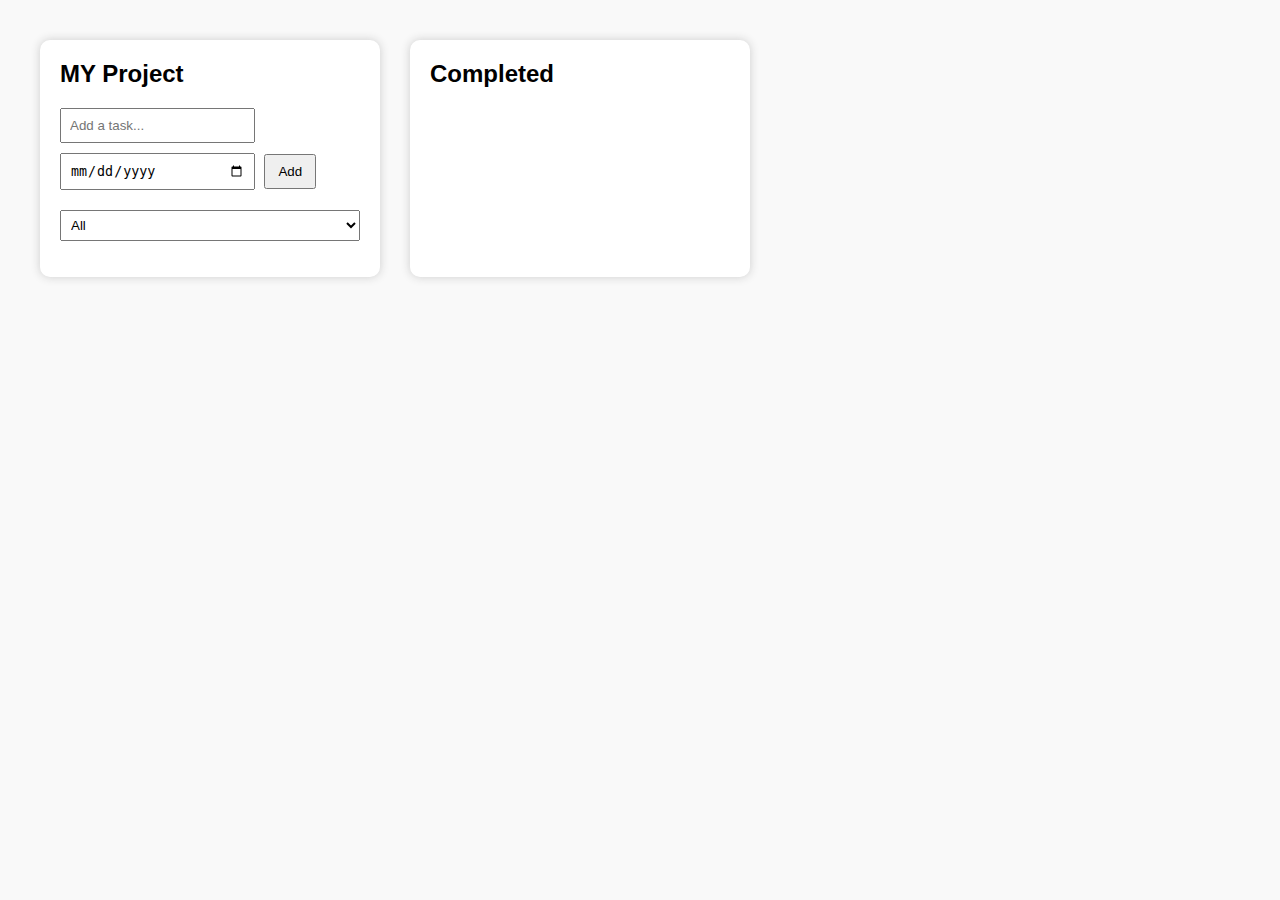
==== index.html @ 96ab019c "Sum File" ====
<html lang="en">
<head>
  <meta charset="UTF-8" />
  <meta name="viewport" content="width=device-width, initial-scale=1.0"/>
  <title>To-Do List with Completed Panel</title>
  <style>
   body {
    font-family: sans-serif;
    margin: 40px;
    background: #f9f9f9;
  }
  .container {
    display: flex;
    gap: 30px;
  }
  .panel {
    background: white;
    padding: 20px;
    border-radius: 10px;
    box-shadow: 0 0 10px #ccc;
    width: 300px;
  }
  h2 {
    margin-top: 0;
  }
  input[type="text"], input[type="date"] {
    width: 65%;
    padding: 8px;
    margin-bottom: 10px;
  }
  button {
    padding: 8px 12px;
    margin-left: 5px;
  }
  select {
    margin-top: 10px;
    width: 100%;
    padding: 6px;
  }
  ul {
    padding: 0;
  }
  li {
    list-style: none;
    padding: 8px;
    border-bottom: 1px solid #eee;
    cursor: pointer;
    position: relative;
    display: flex;
    align-items: center;
    gap: 6px;
  }
  li span.delete {
    position: absolute;
    right: 10px;
    color: red;
    cursor: pointer;
  }

  .short { color: rgb(238, 49, 175); }
  .medium { color: rgb(36, 221, 175); }
  .long { color: rgb(181, 236, 29); }
  
  .alert-circle {
    width: 10px;
    height: 10px;
    border-radius: 50%;
    display: inline-block;
  }
  .urgent { background: red; }
  .warning { background: orange; }
  .notice { background: yellowgreen; }

  </style>
</head>
<body>
  <div class="container">
    <div class="panel">
      <h2>MY Project  </h2>
      <input type="text" id="todo-input" placeholder="Add a task...">
      <input type="date" id="due-date">
      <button id="add-btn">Add</button>
      <select id="filter">
        <option value="all">All</option>
        <option value="short">This Month</option>
        <option value="medium">This Year</option>
        <option value="long">Long Term</option>
      </select>
      
      <ul id="todo-list"></ul>
    </div>
    <div class="panel">
      <h2>Completed</h2>
      <ul id="done-list"></ul>
    </div>
  </div>
  <script>
      const input = document.getElementById('todo-input');
    const dateInput = document.getElementById('due-date');
    const btn = document.getElementById('add-btn');
    const filter = document.getElementById('filter');
    const todoList = document.getElementById('todo-list');
    const doneList = document.getElementById('done-list');

    function getTimeCategory(dueDateStr) {
      if (!dueDateStr) return 'short';
      const due = new Date(dueDateStr);
      const now = new Date();
      if (due.getFullYear() === now.getFullYear()) {
        if (due.getMonth() === now.getMonth()) {
          return 'short';
        }
        return 'medium';
      }
      return 'long';
    }

    function getDaysUntil(dueDateStr) {
      if (!dueDateStr) return Infinity;
      const now = new Date();
      const due = new Date(dueDateStr);
      return Math.ceil((due - now) / (1000 * 60 * 60 * 24));
    }

    function saveState() {
      const todos = [];
      const dones = [];

      todoList.querySelectorAll('li').forEach(li => {
        todos.push({
          text: li.dataset.text,
          due: li.dataset.due
        });
      });
      doneList.querySelectorAll('li').forEach(li => {
        dones.push({
          text: li.dataset.text,
          due: li.dataset.due
        });
      });

      localStorage.setItem('todos', JSON.stringify(todos));
      localStorage.setItem('dones', JSON.stringify(dones));
    }

    function renderTodos() {
      todoList.innerHTML = '';
      let todos = JSON.parse(localStorage.getItem('todos')) || [];

      // 🔁 Sort by due date (empty due dates go to the end)
      todos.sort((a, b) => {
        if (!a.due) return 1;
        if (!b.due) return -1;
        return new Date(a.due) - new Date(b.due);
      });

      todos.forEach(item => addItem(item.text, item.due, false));
    }

    function addItem(text, due, isDone = false) {
      const displayDue = due ? ` (${due})` : '';
      const li = document.createElement('li');
      li.dataset.text = text;
      li.dataset.due = due || '';

      li.classList.remove('short', 'medium', 'long');
      const category = getTimeCategory(due);
      li.classList.add(category);

      const daysLeft = getDaysUntil(due);
      if (!isDone && daysLeft <= 7 && daysLeft >= 0) {
        const alertCircle = document.createElement('span');
        alertCircle.className = 'alert-circle';
        if (daysLeft <= 1) {
          alertCircle.classList.add('urgent');
        } else if (daysLeft <= 3) {
          alertCircle.classList.add('warning');
        } else {
          alertCircle.classList.add('notice');
        }
        li.appendChild(alertCircle);
      }

      const textNode = document.createTextNode(`${text}${displayDue}`);
      li.appendChild(textNode);

      const delBtn = document.createElement('span');
      delBtn.textContent = '❌';
      delBtn.className = 'delete';
      delBtn.addEventListener('click', e => {
        e.stopPropagation();
        li.remove();
        saveState();
        renderTodos();
      });

      li.appendChild(delBtn);

      li.addEventListener('click', () => {
        li.remove();
        addItem(text, due, !isDone);
        saveState();
        renderTodos();
      });

      if (!isDone && filter.value !== 'all' && filter.value !== category) return;

      (isDone ? doneList : todoList).appendChild(li);
    }

    function loadState() {
      renderTodos();
      const dones = JSON.parse(localStorage.getItem('dones')) || [];
      dones.forEach(item => addItem(item.text, item.due, true));
    }

    btn.addEventListener('click', () => {
      const text = input.value.trim();
      const due = dateInput.value;
      if (text) {
        const todos = JSON.parse(localStorage.getItem('todos')) || [];
        todos.push({ text, due });
        localStorage.setItem('todos', JSON.stringify(todos));
        input.value = '';
        dateInput.value = '';
        renderTodos();
      }
    });

    filter.addEventListener('change', () => {
      renderTodos();
    });

    window.addEventListener('load', loadState);
  </script>
  </body>
</html>
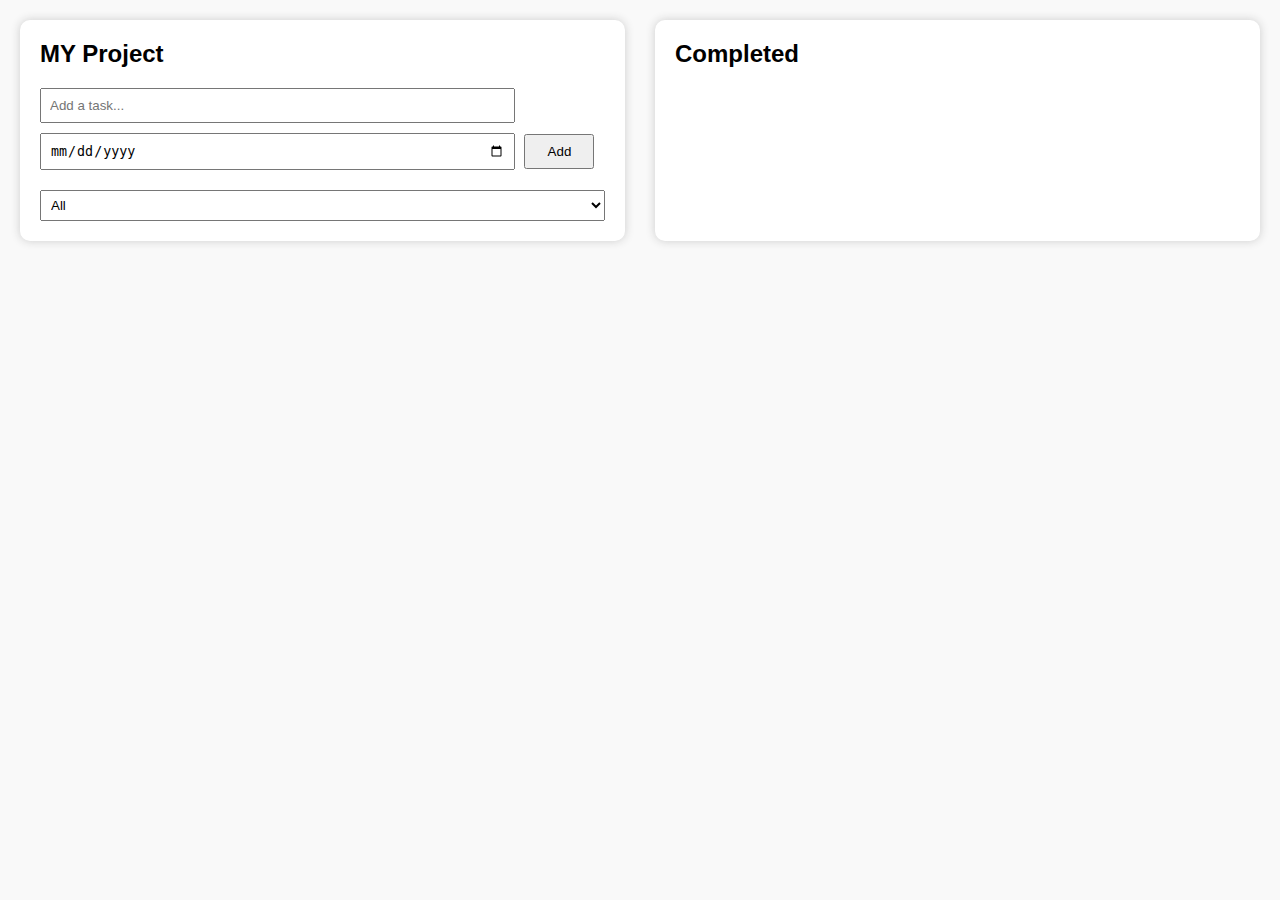
==== commit de401d84: "Update index.html" ====
--- a/index.html
+++ b/index.html
@@ -4,73 +4,81 @@
   <meta name="viewport" content="width=device-width, initial-scale=1.0"/>
   <title>To-Do List with Completed Panel</title>
   <style>
-   body {
-    font-family: sans-serif;
-    margin: 40px;
-    background: #f9f9f9;
-  }
-  .container {
-    display: flex;
-    gap: 30px;
-  }
-  .panel {
-    background: white;
-    padding: 20px;
-    border-radius: 10px;
-    box-shadow: 0 0 10px #ccc;
-    width: 300px;
-  }
-  h2 {
-    margin-top: 0;
-  }
-  input[type="text"], input[type="date"] {
-    width: 65%;
-    padding: 8px;
-    margin-bottom: 10px;
-  }
-  button {
-    padding: 8px 12px;
-    margin-left: 5px;
-  }
-  select {
-    margin-top: 10px;
-    width: 100%;
-    padding: 6px;
-  }
-  ul {
-    padding: 0;
-  }
-  li {
-    list-style: none;
-    padding: 8px;
-    border-bottom: 1px solid #eee;
-    cursor: pointer;
-    position: relative;
-    display: flex;
-    align-items: center;
-    gap: 6px;
-  }
-  li span.delete {
-    position: absolute;
-    right: 10px;
-    color: red;
-    cursor: pointer;
-  }
-
-  .short { color: rgb(238, 49, 175); }
-  .medium { color: rgb(36, 221, 175); }
-  .long { color: rgb(181, 236, 29); }
-  
-  .alert-circle {
-    width: 10px;
-    height: 10px;
-    border-radius: 50%;
-    display: inline-block;
-  }
-  .urgent { background: red; }
-  .warning { background: orange; }
-  .notice { background: yellowgreen; }
-
+    body {
+      font-family: sans-serif;
+      margin: 0;
+      padding: 20px;
+      background: #f9f9f9;
+    }
+    .container {
+      display: flex;
+      flex-direction: column;
+      gap: 20px;
+    }
+    @media (min-width: 768px) {
+      .container {
+        flex-direction: row;
+        gap: 30px;
+      }
+    }
+    .panel {
+      background: white;
+      padding: 20px;
+      border-radius: 10px;
+      box-shadow: 0 0 10px #ccc;
+      flex: 1;
+    }
+    h2 {
+      margin-top: 0;
+    }
+    input[type="text"], input[type="date"] {
+      width: calc(100% - 90px);
+      padding: 8px;
+      margin-bottom: 10px;
+    }
+    button {
+      padding: 8px 12px;
+      width: 70px;
+      margin-left: 5px;
+    }
+    select {
+      margin-top: 10px;
+      width: 100%;
+      padding: 6px;
+    }
+    ul {
+      padding: 0;
+      margin: 0;
+    }
+    li {
+      list-style: none;
+      padding: 8px;
+      border-bottom: 1px solid #eee;
+      cursor: pointer;
+      position: relative;
+      display: flex;
+      align-items: center;
+      gap: 6px;
+      word-break: break-word;
+    }
+    li span.delete {
+      position: absolute;
+      right: 10px;
+      color: red;
+      cursor: pointer;
+    }
+    .short { color: green; }
+    .medium { color: orange; }
+    .long { color: red; }
+    .alert-circle {
+      width: 10px;
+      height: 10px;
+      border-radius: 50%;
+      display: inline-block;
+    }
+    .urgent { background: red; }
+    .warning { background: orange; }
+    .notice { background: yellowgreen; }
   </style>
 </head>
 <body>
